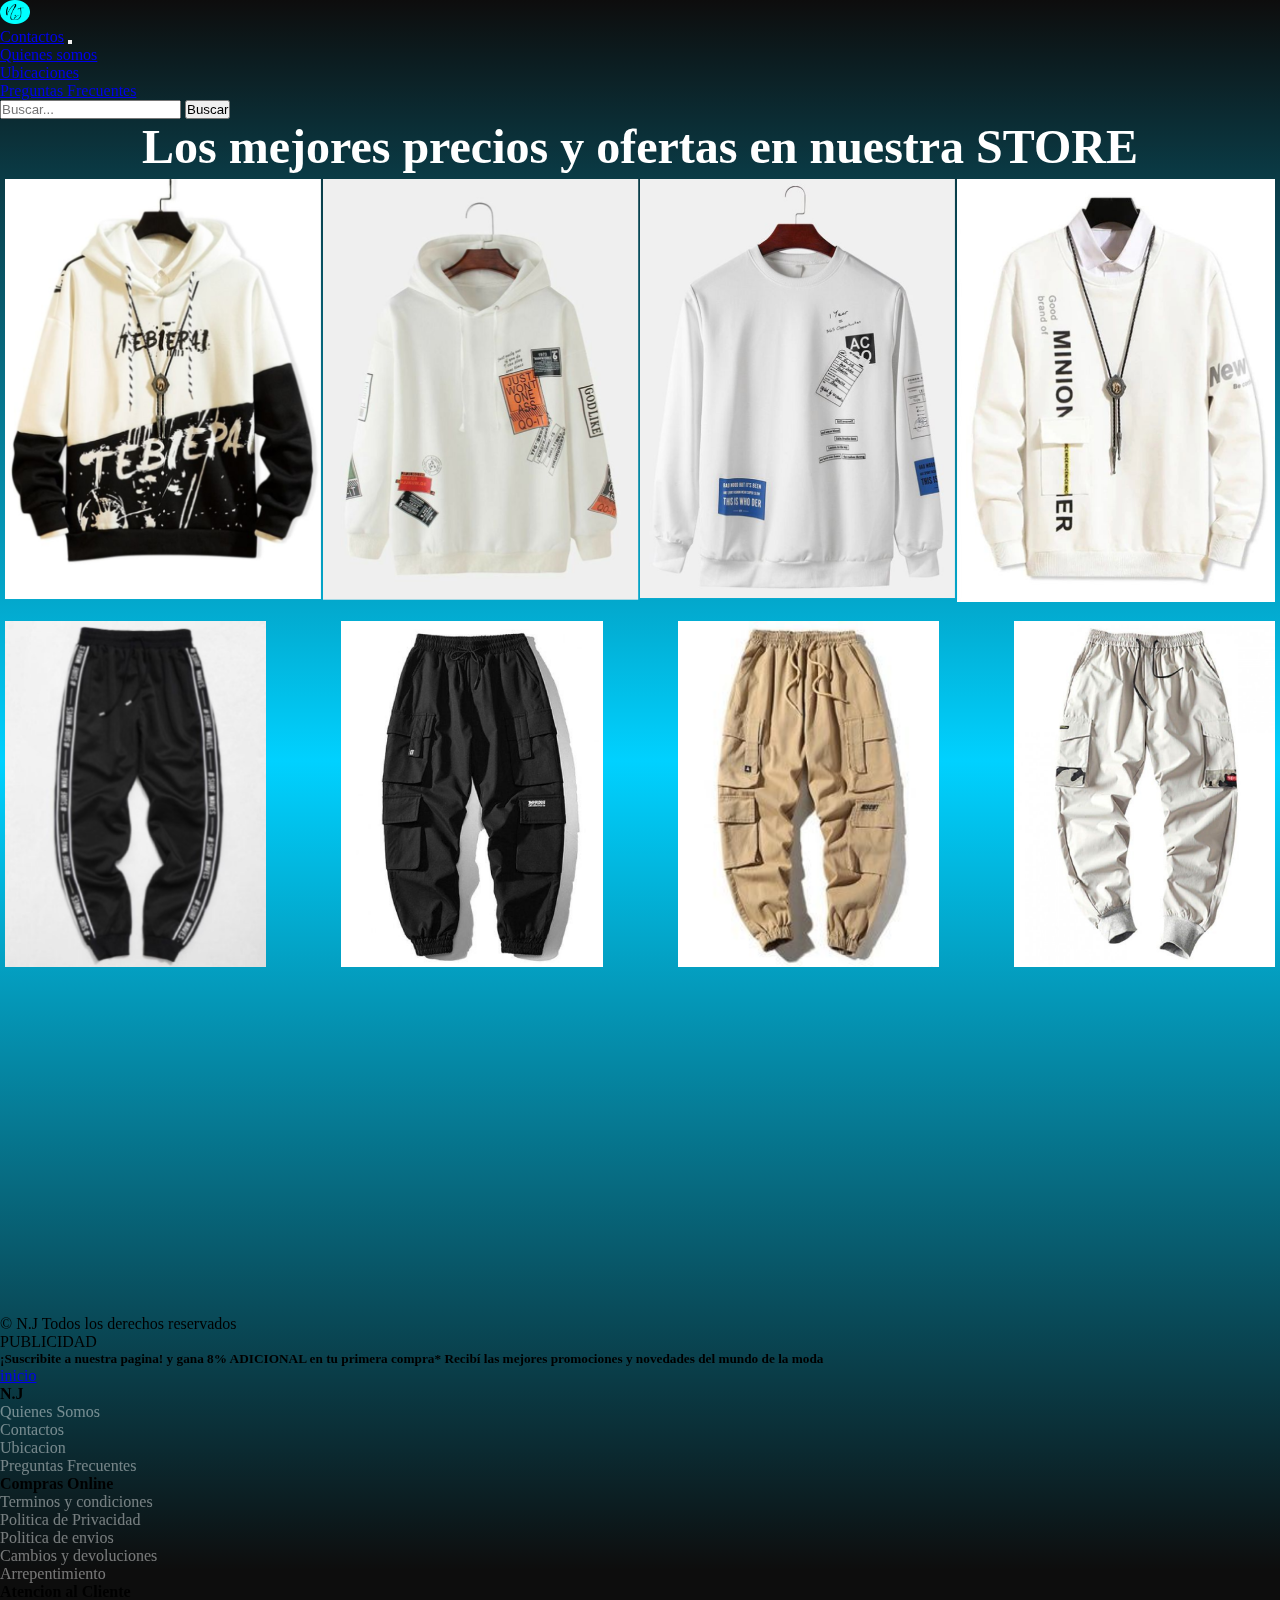
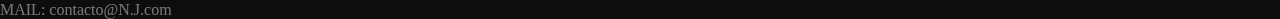
==== index.html @ 13a8f885 "main" ====
<!DOCTYPE html>
<html lang="es">
<head>
    <meta charset="UTF-8">
    <meta http-equiv="X-UA-Compatible" content="IE=edge">
    <meta name="viewport" content="width=device-width, initial-scale=1.0">
    <link rel="apple-touch-icon" sizes="180x180" href="./assets/img/apple-touch-icon.png">
    <link rel="icon" type="image/png" sizes="32x32" href="./assets/img/favicon-32x32.png">
    <link rel="icon" type="image/png" sizes="16x16" href="./assets/img/favicon-16x16.png">
    <link href="https://cdn.jsdelivr.net/npm/bootstrap@5.2.0/dist/css/bootstrap.min.css" rel="stylesheet" integrity="sha384-gH2yIJqKdNHPEq0n4Mqa/HGKIhSkIHeL5AyhkYV8i59U5AR6csBvApHHNl/vI1Bx" crossorigin="anonymous">
    <link rel="stylesheet" href="https://unpkg.com/aos@next/dist/aos.css" />
    <title>N.J</title>
    <link rel="stylesheet" href="./main.scss/style.css">
    <meta name="description" content="Shop Online, Compra sin moverte de tu casa.Indumentaria y Calzado Para Argentina.Ofertas exclusivas.Envios a todo el pais">
    <meta name="keywords" content="ropa, hombre, store, argentina, pantalones, zapatillas, buzos">
</head>
<body data-aos="zoom-in">
    <nav class="navbar navbar-dark navbar-expand-lg bg-dark">
        <a class="navbar-brand ms-3" href="./index.html">
            <img src="./assets/img/android-chrome-192x192.png" alt="logo" width="30" height="24" class="d-inline-block align-text-top"></a>
        <div class="container-fluid">
          <a class="navbar-brand" href="./pages/contactos.html">Contactos</a>
          <button class="navbar-toggler" type="button" data-bs-toggle="collapse" data-bs-target="#navbarSupportedContent" aria-controls="navbarSupportedContent" aria-expanded="false" aria-label="Toggle navigation">
            <span class="navbar-toggler-icon"></span>
          </button>
          <div class="collapse navbar-collapse" id="navbarSupportedContent">
            <ul class="navbar-nav me-auto me-2 mb-lg-0">
              <li class="nav-item">
                <a class="nav-link active navbar-brand" aria-current="page" href="./pages/quienes-somos.html">Quienes somos</a>
              </li>
              <li class="nav-item">
                <a class="nav-link active navbar-brand" href="./pages/ubicacion.html">Ubicaciones</a>
              </li>
              <li class="nav-item">
                <a class="nav-link active navbar-brand" href="./pages/preguntas-frecuentes.html">Preguntas Frecuentes</a>
              </li>
            </ul>
            <form class="d-flex " role="search">
              <input class="form-control me-2" type="search" placeholder="Buscar..." aria-label="Search">
              <button class="btn btn-info" type="submit">Buscar</button>
            </form>
          </div>
        </div>
      </nav>
      <main>
        <h1 class="title">Los mejores precios y ofertas en nuestra STORE</h1>
        <div class="div-container">
            <div class="div-item">
              <img data-aos="zoom-in" src="./assets/img/buzo1.png" alt="buzo1">
              <div class="capa">
                <h2>Buzo</h2>
                <p>Long Sleeve $ 5.680</p>
              </div>
            </div>
            <div data-aos="zoom-in" class="div-item">
              <img src="./assets/img/buzo2.png" alt="buzo2">
              <div class="capa">
                <h2>Buzo</h2>
                <p>Mens $ 6.320</p>
              </div>
            </div>
            <div data-aos="zoom-in" class="div-item">
              <img data-aos="zoom-in" src="./assets/img/buzo3.png" alt="buzo3">
              <div class="capa">
                <h2>Buzo</h2>
                <p>Estampado hombre $ 7.400</p>
              </div>
            </div>
            <div class="div-item">
              <img data-aos="zoom-in" src="./assets/img/buzo4.png" alt="buzo4">
              <div class="capa">
                <h2>Buzo</h2>
                <p>personalizado $ 6.500</p>
              </div>
            </div>
        </div>
      </main>
      <aside>
        <div class="div-container div-pant">
          <div class="div-item">
            <img data-aos="zoom-in" src="./assets/img/pantalon 1.png" alt="pantalon1">
            <div class="capa">
              <h2>Pantalon</h2>
              <p>Dep. Negro $ 3.500</p>
            </div>
          </div>
          <div class="div-item">
            <img data-aos="zoom-in" src="./assets/img/pantalon 2.png" alt="pantalon2">
            <div class="capa">
              <h2>Pantalon</h2>
              <p>Cargo Negro $ 4.000</p>
            </div>
          </div>
          <div data-aos="zoom-in" class="div-item">
            <img src="./assets/img/pantalon 3.png" alt="pantalon3">
            <div class="capa">
              <h2>Pantalon</h2>
              <p>Cargo Mostaza $ 4.000</p>
            </div>
          </div>
          <div data-aos="zoom-in" class="div-item">
            <img src="./assets/img/pantalon 4.png" alt="pantalon4">
            <div class="capa">
              <h2>Pantalon</h2>
              <p>Cargo De Camufl. $ 5.600</p>
            </div>
          </div>
      </div>
      <div class="div-container">
        <div data-aos="zoom-in" class="div-item">
          <img src="./assets/img/zapa1.png" alt="zapa1">
          <div class="capa">
            <h2>Zapatilla</h2>
            <p>Nike Hombre SB Blazer Court $ 12.999</p>
          </div>
        </div>
        <div data-aos="zoom-in" class="div-item">
          <img src="./assets/img/zapa2.png" alt="zapa2">
          <div class="capa">
            <h2>Zapatilla</h2>
            <p>Adidas Hombre Forum Mid $ 36.999</p>
          </div>
        </div>
        <div data-aos="zoom-in" class="div-item">
          <img src="./assets/img/zapa3.png" alt="zapa3">
          <div class="capa">
            <h2>Zapatilla</h2>
            <p>Puma X Ray Speed $ 24.000</p>
          </div>
        </div>
        <div data-aos="zoom-in" class="div-item">
          <img src="./assets/img/zapa4.png" alt="zapa4">
          <div class="capa">
            <h2>Zapatilla</h2>
            <p>FIla Rush $ 22.990</p>
          </div>     
        </div>
      </div>
      </aside>
      <footer>
        <div class="card text-center bg-secondary">
          <div class="card-header">
            <p class="fst-italic text-white-50">&copy; N.J Todos los derechos reservados</p>
          </div>
          <div class="card text-center">
            <div class="card-header bg-secondary">
                PUBLICIDAD
            </div>
            <div class="card-body bg-secondary">
              <h5 class="card-title">¡Suscribite a nuestra pagina! y gana 8% ADICIONAL en tu primera compra*
                Recibí las mejores promociones y novedades del mundo de la moda</h5>
            </div>
          </div>
          <div class="card-body bg-secondary">
            <a href="./index.html" class="btn btn-info">inicio</a>
          </div>
        </div>
        <div class="container-fluid bg-secondary">
          <div class="row row-cols-3">
            <div class="col text-start">
              <div class="text-center">
                <b><a href="./index.html">N.J</a></b>
              </div>
              <ul>
                <li><a href="./pages/quienes-somos.html">Quienes Somos</a></li>
                <li><a href="./pages/contactos.html">Contactos</a></li>
                <li><a href="./pages/ubicacion.html">Ubicacion</a></li>
                <li><a href="./pages/preguntas-frecuentes.html">Preguntas Frecuentes</a></li>
              </ul>
            </div>
            <div class="col text-start">
              <div class="text-center">
                <b>Compras Online</b>
              </div>
                <ul>
                  <li><a href="#">Terminos y condiciones</a></li>
                  <li><a href="#">Politica de Privacidad</a></li>
                  <li><a href="#">Politica de envios</a></li>
                  <li><a href="#">Cambios y devoluciones</a></li>
                  <li><a href="#">Arrepentimiento</a></li>
                </ul>
            </div>
            <div class="col">
              <div class="text-center">
                <b>Atencion al Cliente</b>
              </div>
              <ul>
                <li><a href="#">MAIL: contacto@N.J.com</a></li>
              </ul>
            </div>
          </div>
        </div>
      </footer>
      <script src="https://unpkg.com/aos@next/dist/aos.js"></script>
  <script>
    AOS.init({
				easing: 'ease-out-back',
				duration: 1000
			});
  </script>
      <script src="https://cdn.jsdelivr.net/npm/bootstrap@5.2.0/dist/js/bootstrap.bundle.min.js" integrity="sha384-A3rJD856KowSb7dwlZdYEkO39Gagi7vIsF0jrRAoQmDKKtQBHUuLZ9AsSv4jD4Xa" crossorigin="anonymous"></script>
</body>
</html>
---- main.scss/style.css ----
* {
  margin: 0;
  padding: 0;
  box-sizing: border-box;
}

body {
  background: rgb(0, 0, 0);
  background: linear-gradient(180deg, rgba(0, 0, 0, 0.9486169468) 0%, rgb(0, 209, 255) 47%, rgba(0, 0, 0, 0.9486169468) 97%);
}

.title {
  text-align: center;
  font-size: 3rem;
  color: #ffffff;
}

.div-container {
  display: flex;
  justify-content: center;
  flex-direction: row;
  width: 100%;
  height: auto;
  padding: 5px;
}
.div-container .div-item {
  max-width: 100vh;
  text-align: center;
  font-size: 2rem;
  position: relative;
  cursor: pointer;
}
.div-container .div-item img {
  width: 100%;
  height: auto transition all 500ms ease-out;
}
.div-container .div-item .capa {
  position: absolute;
  top: 0;
  width: 100%;
  height: 100%;
  background: rgba(0, 0, 0, 0.32);
  opacity: 0;
  transition: all 500ms ease-out;
  visibility: hidden;
  text-align: center;
}
.div-container .div-item:hover > .capa {
  opacity: 1;
  visibility: visible;
  box-shadow: 0px 15px 25px;
}
.div-container .div-item:hover > .capa h2 {
  margin-top: 100px;
  margin-bottom: 15px;
}
.div-container .div-item .capa h2 {
  color: #00fff3;
  font-weight: 400;
  margin-bottom: 120px;
  margin-top: 30px;
  transition: all 500ms ease-out;
}
.div-container .div-item .capa p {
  color: #ffffff;
  font-size: 2rem;
  line-height: 1.5;
  width: 100%;
  max-width: 220px;
  margin: auto;
}

aside .div-pant {
  -moz-column-gap: 75px;
       column-gap: 75px;
}

footer .container-fluid b a {
  text-decoration: none;
  color: black;
}
footer .container-fluid b a:hover {
  text-decoration: underline;
}
footer .container-fluid ul li {
  list-style: none;
}
footer .container-fluid ul li a {
  color: rgba(255, 255, 255, 0.4392156863);
  text-decoration: none;
}
footer .container-fluid ul li a:hover {
  text-decoration: underline;
}

* {
  margin: 0;
  padding: 0;
  box-sizing: border-box;
}

body {
  background: rgb(0, 0, 0);
  background: linear-gradient(180deg, rgba(0, 0, 0, 0.9486169468) 0%, rgb(0, 209, 255) 47%, rgba(0, 0, 0, 0.9486169468) 97%);
}

.title {
  text-align: center;
  font-size: 3rem;
  color: #ffffff;
}

.div-container {
  display: flex;
  justify-content: center;
  flex-direction: row;
  width: 100%;
  height: auto;
  padding: 5px;
}
.div-container .div-item {
  max-width: 100vh;
  text-align: center;
  font-size: 2rem;
  position: relative;
  cursor: pointer;
}
.div-container .div-item img {
  width: 100%;
  height: auto transition all 500ms ease-out;
}
.div-container .div-item .capa {
  position: absolute;
  top: 0;
  width: 100%;
  height: 100%;
  background: rgba(0, 0, 0, 0.32);
  opacity: 0;
  transition: all 500ms ease-out;
  visibility: hidden;
  text-align: center;
}
.div-container .div-item:hover > .capa {
  opacity: 1;
  visibility: visible;
  box-shadow: 0px 15px 25px;
}
.div-container .div-item:hover > .capa h2 {
  margin-top: 100px;
  margin-bottom: 15px;
}
.div-container .div-item .capa h2 {
  color: #00fff3;
  font-weight: 400;
  margin-bottom: 120px;
  margin-top: 30px;
  transition: all 500ms ease-out;
}
.div-container .div-item .capa p {
  color: #ffffff;
  font-size: 2rem;
  line-height: 1.5;
  width: 100%;
  max-width: 220px;
  margin: auto;
}

aside .div-pant {
  -moz-column-gap: 75px;
       column-gap: 75px;
}

footer .container-fluid b a {
  text-decoration: none;
  color: black;
}
footer .container-fluid b a:hover {
  text-decoration: underline;
}
footer .container-fluid ul li {
  list-style: none;
}
footer .container-fluid ul li a {
  color: rgba(255, 255, 255, 0.4392156863);
  text-decoration: none;
}
footer .container-fluid ul li a:hover {
  text-decoration: underline;
}

@media (max-width: 480px) {
  title {
    text-align: center;
    font-size: 1rem;
  }
  .div-container {
    display: flex;
    flex-direction: column;
    justify-content: center;
  }
  .hidden {
    color: red;
  }
  /* Contactos */
  .main__cont {
    display: flex;
    flex-direction: column;
    text-align: center;
  }
  /* Quienes Somos */
  .h1-qs {
    text-align: center;
    margin: 10px;
    padding: 5px;
  }
  .text__qs {
    text-align: center;
    font-size: 1.7rem;
    font-family: sans-serif;
  }
  .text__qs span {
    color: #e6ff02;
    text-decoration: underline;
  }
  /* Ubicacion */
  .div-cont-ubi {
    display: flex;
    flex-direction: column;
  }
  .div-cont-ubi .form-ubi input {
    margin: 10px;
    padding: 5px;
    border-radius: 7px;
    border-color: #808080;
  }
  .google-map iframe {
    width: 90%;
  }
}
.main__cont .titles {
  display: flex;
  align-items: center;
  flex-direction: column;
  color: #ffffff;
}

aside .div__container-cont {
  color: #ffffff;
  text-align: center;
  margin: 10px;
  padding: 5px;
}

main .h1__pf {
  color: #ffffff;
  text-align: center;
  margin: 10px;
  padding: 5px;
}
main .h1__pf:hover {
  text-decoration: underline;
  cursor: pointer;
}

.div-cont-ubi {
  text-align: center;
  color: #ffffff;
}
.div-cont-ubi .form-ubi input {
  margin: 10px;
  padding: 5px;
  border-radius: 7px;
  border-color: #808080;
}

.google-map {
  max-width: 100%;
}
.google-map iframe {
  width: 90%;
  height: 750px;
}

.h1-qs {
  text-align: center;
  font-size: 3rem;
  color: #ffffff;
}

.h1-qs:hover {
  text-decoration: underline;
  cursor: pointer;
}

.div__container--qs {
  display: flex;
  flex-direction: column;
  text-align: center;
  font-size: 2.5rem;
  color: #ffffff;
}
.div__container--qs .text__qs {
  text-align: center;
  font-size: 1.7rem;
  font-family: sans-serif;
}
.div__container--qs .text__qs span {
  color: #e6ff02;
  text-decoration: underline;
  cursor: pointer;
}/*# sourceMappingURL=style.css.map */
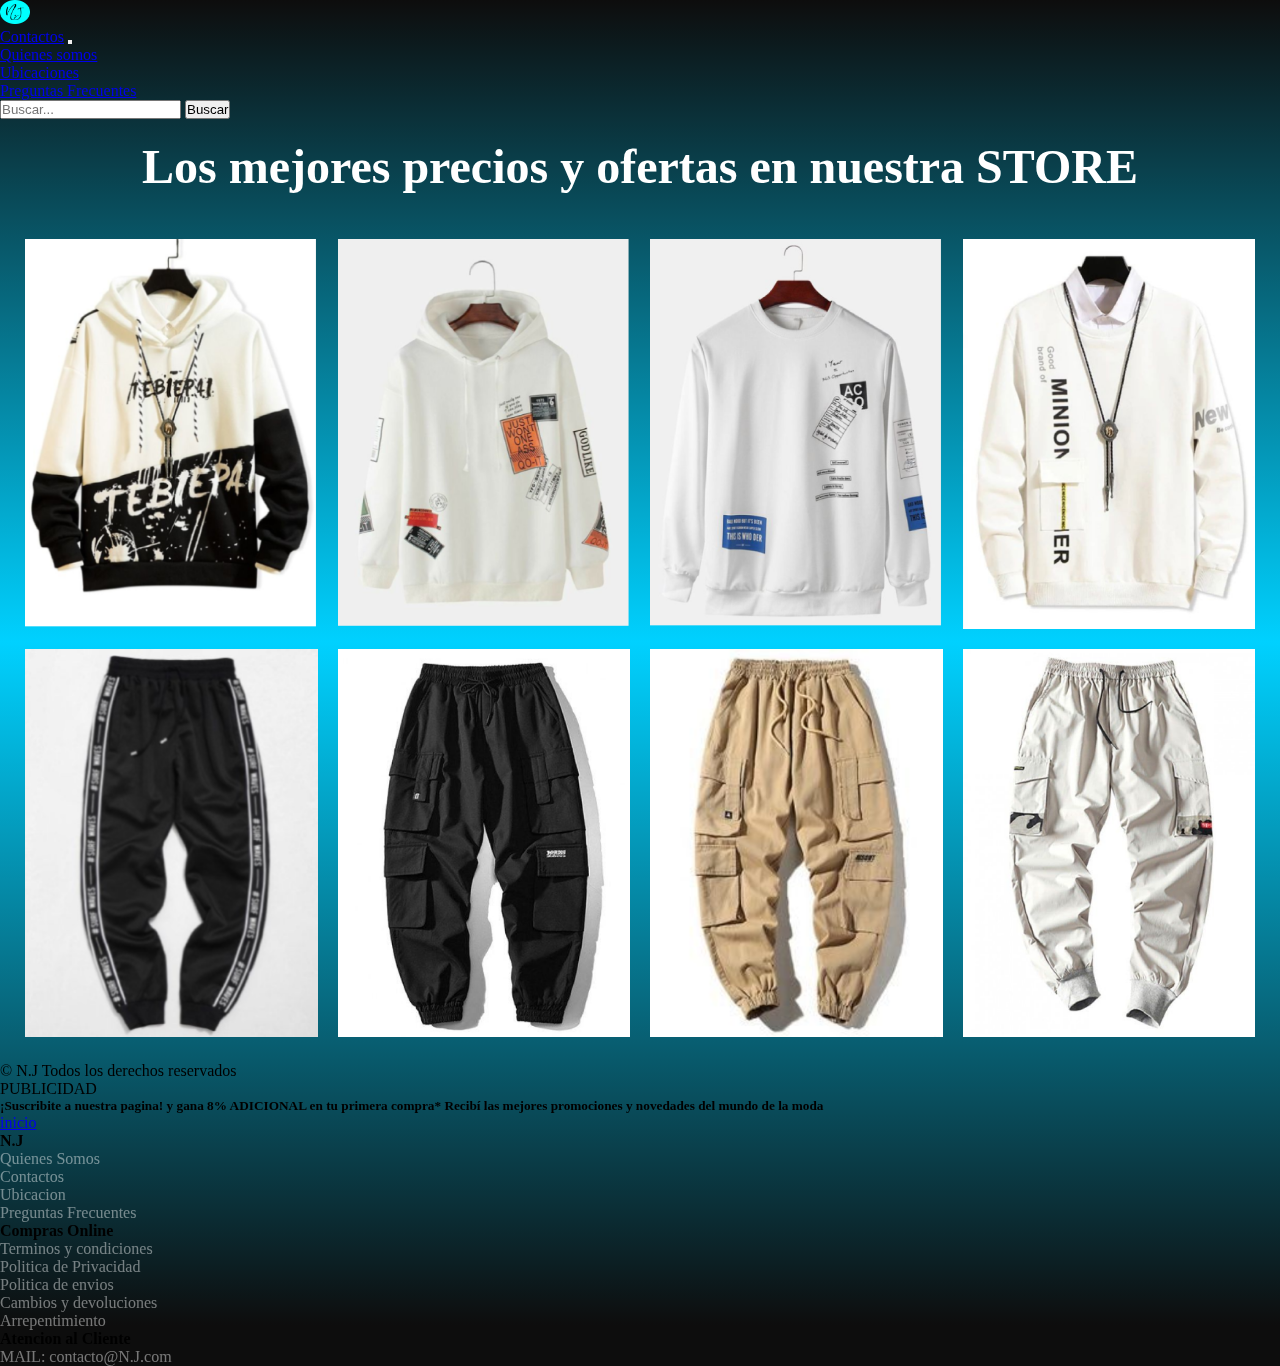
==== commit 8e378fdd: "una img hecha" ====
--- a/index.html
+++ b/index.html
@@ -44,6 +44,37 @@
       </nav>
       <main>
         <h1 class="title">Los mejores precios y ofertas en nuestra STORE</h1>
+        <div class="grid__container">
+          <div class="grid__item">
+            <img src="./assets/img/buzo1.png" alt="buzo1">
+            <div class="capa">
+              <h2>Buzo</h2>
+              <p>Long Sleeve $ 5.680</p>
+            </div>
+          </div>
+          <div class="grid__item">
+            <img src="./assets/img/buzo2.png" alt="buzo2">
+          </div>
+          <div class="grid__item">
+            <img src="./assets/img/buzo3.png" alt="buzo3">
+          </div>
+          <div class="grid__item">
+            <img src="./assets/img/buzo4.png" alt="buzo4">
+          </div>
+          <div class="grid__item">
+            <img src="./assets/img/pantalon 1.png" alt="pantalon1">
+          </div>
+          <div class="grid__item">
+            <img src="./assets/img/pantalon 2.png" alt="pantalon2">
+          </div>
+          <div class="grid__item">
+            <img src="./assets/img/pantalon 3.png" alt="pantalon3">
+          </div>
+          <div class="grid__item">
+            <img src="./assets/img/pantalon 4.png" alt="pantalon4">
+          </div>
+        </div>
+        <!-- <h1 class="title">Los mejores precios y ofertas en nuestra STORE</h1>
         <div class="div-container">
             <div class="div-item">
               <img data-aos="zoom-in" src="./assets/img/buzo1.png" alt="buzo1">
@@ -136,7 +167,7 @@
           </div>     
         </div>
       </div>
-      </aside>
+      </aside> -->
       <footer>
         <div class="card text-center bg-secondary">
           <div class="card-header">
--- a/main.scss/style.css
+++ b/main.scss/style.css
@@ -13,28 +13,35 @@
   text-align: center;
   font-size: 3rem;
   color: #ffffff;
-}
-
-.div-container {
+  padding: 15px;
+  margin: 5px;
+}
+
+.grid__container {
+  display: grid;
+  grid-template-columns: repeat(4, 1fr);
+  padding: 20px;
+  grid-gap: 10px;
+  justify-items: center;
+}
+.grid__container .grid__item {
   display: flex;
   justify-content: center;
   flex-direction: row;
   width: 100%;
   height: auto;
   padding: 5px;
-}
-.div-container .div-item {
   max-width: 100vh;
   text-align: center;
   font-size: 2rem;
   position: relative;
   cursor: pointer;
 }
-.div-container .div-item img {
+.grid__container .grid__item img {
   width: 100%;
   height: auto transition all 500ms ease-out;
 }
-.div-container .div-item .capa {
+.grid__container .grid__item .capa {
   position: absolute;
   top: 0;
   width: 100%;
@@ -45,23 +52,23 @@
   visibility: hidden;
   text-align: center;
 }
-.div-container .div-item:hover > .capa {
+.grid__container .grid__item:hover > .capa {
   opacity: 1;
   visibility: visible;
   box-shadow: 0px 15px 25px;
 }
-.div-container .div-item:hover > .capa h2 {
+.grid__container .grid__item:hover > .capa h2 {
   margin-top: 100px;
   margin-bottom: 15px;
 }
-.div-container .div-item .capa h2 {
+.grid__container .grid__item .capa h2 {
   color: #00fff3;
   font-weight: 400;
   margin-bottom: 120px;
   margin-top: 30px;
   transition: all 500ms ease-out;
 }
-.div-container .div-item .capa p {
+.grid__container .grid__item .capa p {
   color: #ffffff;
   font-size: 2rem;
   line-height: 1.5;
@@ -70,11 +77,71 @@
   margin: auto;
 }
 
-aside .div-pant {
-  -moz-column-gap: 75px;
-       column-gap: 75px;
-}
-
+/* .title {
+    text-align: center;
+    font-size: 3rem;
+    color: $colorTx
+}
+.div-container {
+    display: flex;
+    justify-content: center;
+    flex-direction: row;
+    width: 100%;
+    height: auto;
+    padding: 5px;
+    .div-item {
+        max-width: 100vh;
+        text-align: center;
+        font-size: 2rem;
+        position: relative;
+        cursor: pointer;
+        img {
+            width: 100%;
+            height: auto
+            transition all 500ms ease-out;
+        }
+        .capa {
+            position: absolute;
+            top: 0;
+            width: 100%;
+            height: 100%;
+            background: rgb(0 0 0 / 32%);
+            opacity: 0;
+            transition: all 500ms ease-out;
+            visibility: hidden;
+            text-align: center;
+        }
+    }
+    .div-item:hover > .capa {
+        opacity: 1;
+        visibility: visible;
+        box-shadow: 0px 15px 25px;
+    }
+    .div-item:hover > .capa h2 {
+        margin-top: 100px;
+        margin-bottom: 15px;
+    }
+    .div-item .capa h2 {
+        color: #00fff3;
+        font-weight: 400;
+        margin-bottom: 120px;
+        margin-top: 30px;
+        transition: all 500ms ease-out;
+    }
+    .div-item .capa p {
+        color: $colorTx;
+        font-size: 2rem;
+        line-height: 1.5;
+        width: 100%;
+        max-width: 220px;
+        margin: auto;
+    }
+}
+aside {
+    .div-pant {
+        column-gap: 75px;
+    } */
+/* } */
 footer .container-fluid b a {
   text-decoration: none;
   color: black;
@@ -108,28 +175,35 @@
   text-align: center;
   font-size: 3rem;
   color: #ffffff;
-}
-
-.div-container {
+  padding: 15px;
+  margin: 5px;
+}
+
+.grid__container {
+  display: grid;
+  grid-template-columns: repeat(4, 1fr);
+  padding: 20px;
+  grid-gap: 10px;
+  justify-items: center;
+}
+.grid__container .grid__item {
   display: flex;
   justify-content: center;
   flex-direction: row;
   width: 100%;
   height: auto;
   padding: 5px;
-}
-.div-container .div-item {
   max-width: 100vh;
   text-align: center;
   font-size: 2rem;
   position: relative;
   cursor: pointer;
 }
-.div-container .div-item img {
+.grid__container .grid__item img {
   width: 100%;
   height: auto transition all 500ms ease-out;
 }
-.div-container .div-item .capa {
+.grid__container .grid__item .capa {
   position: absolute;
   top: 0;
   width: 100%;
@@ -140,23 +214,23 @@
   visibility: hidden;
   text-align: center;
 }
-.div-container .div-item:hover > .capa {
+.grid__container .grid__item:hover > .capa {
   opacity: 1;
   visibility: visible;
   box-shadow: 0px 15px 25px;
 }
-.div-container .div-item:hover > .capa h2 {
+.grid__container .grid__item:hover > .capa h2 {
   margin-top: 100px;
   margin-bottom: 15px;
 }
-.div-container .div-item .capa h2 {
+.grid__container .grid__item .capa h2 {
   color: #00fff3;
   font-weight: 400;
   margin-bottom: 120px;
   margin-top: 30px;
   transition: all 500ms ease-out;
 }
-.div-container .div-item .capa p {
+.grid__container .grid__item .capa p {
   color: #ffffff;
   font-size: 2rem;
   line-height: 1.5;
@@ -165,11 +239,71 @@
   margin: auto;
 }
 
-aside .div-pant {
-  -moz-column-gap: 75px;
-       column-gap: 75px;
-}
-
+/* .title {
+    text-align: center;
+    font-size: 3rem;
+    color: $colorTx
+}
+.div-container {
+    display: flex;
+    justify-content: center;
+    flex-direction: row;
+    width: 100%;
+    height: auto;
+    padding: 5px;
+    .div-item {
+        max-width: 100vh;
+        text-align: center;
+        font-size: 2rem;
+        position: relative;
+        cursor: pointer;
+        img {
+            width: 100%;
+            height: auto
+            transition all 500ms ease-out;
+        }
+        .capa {
+            position: absolute;
+            top: 0;
+            width: 100%;
+            height: 100%;
+            background: rgb(0 0 0 / 32%);
+            opacity: 0;
+            transition: all 500ms ease-out;
+            visibility: hidden;
+            text-align: center;
+        }
+    }
+    .div-item:hover > .capa {
+        opacity: 1;
+        visibility: visible;
+        box-shadow: 0px 15px 25px;
+    }
+    .div-item:hover > .capa h2 {
+        margin-top: 100px;
+        margin-bottom: 15px;
+    }
+    .div-item .capa h2 {
+        color: #00fff3;
+        font-weight: 400;
+        margin-bottom: 120px;
+        margin-top: 30px;
+        transition: all 500ms ease-out;
+    }
+    .div-item .capa p {
+        color: $colorTx;
+        font-size: 2rem;
+        line-height: 1.5;
+        width: 100%;
+        max-width: 220px;
+        margin: auto;
+    }
+}
+aside {
+    .div-pant {
+        column-gap: 75px;
+    } */
+/* } */
 footer .container-fluid b a {
   text-decoration: none;
   color: black;
@@ -189,18 +323,23 @@
 }
 
 @media (max-width: 480px) {
-  title {
-    text-align: center;
-    font-size: 1rem;
+  .grid__container {
+    grid-template-columns: repeat(1, 1fr);
+    grid-row: 1;
+  }
+  /* title {
+     text-align: center;
+     font-size: 1rem;
   }
   .div-container {
-    display: flex;
-    flex-direction: column;
-    justify-content: center;
-  }
+      display: flex;
+      flex-direction: column;
+      justify-content: center;
+  }
+
   .hidden {
-    color: red;
-  }
+      color: red;
+  } */
   /* Contactos */
   .main__cont {
     display: flex;
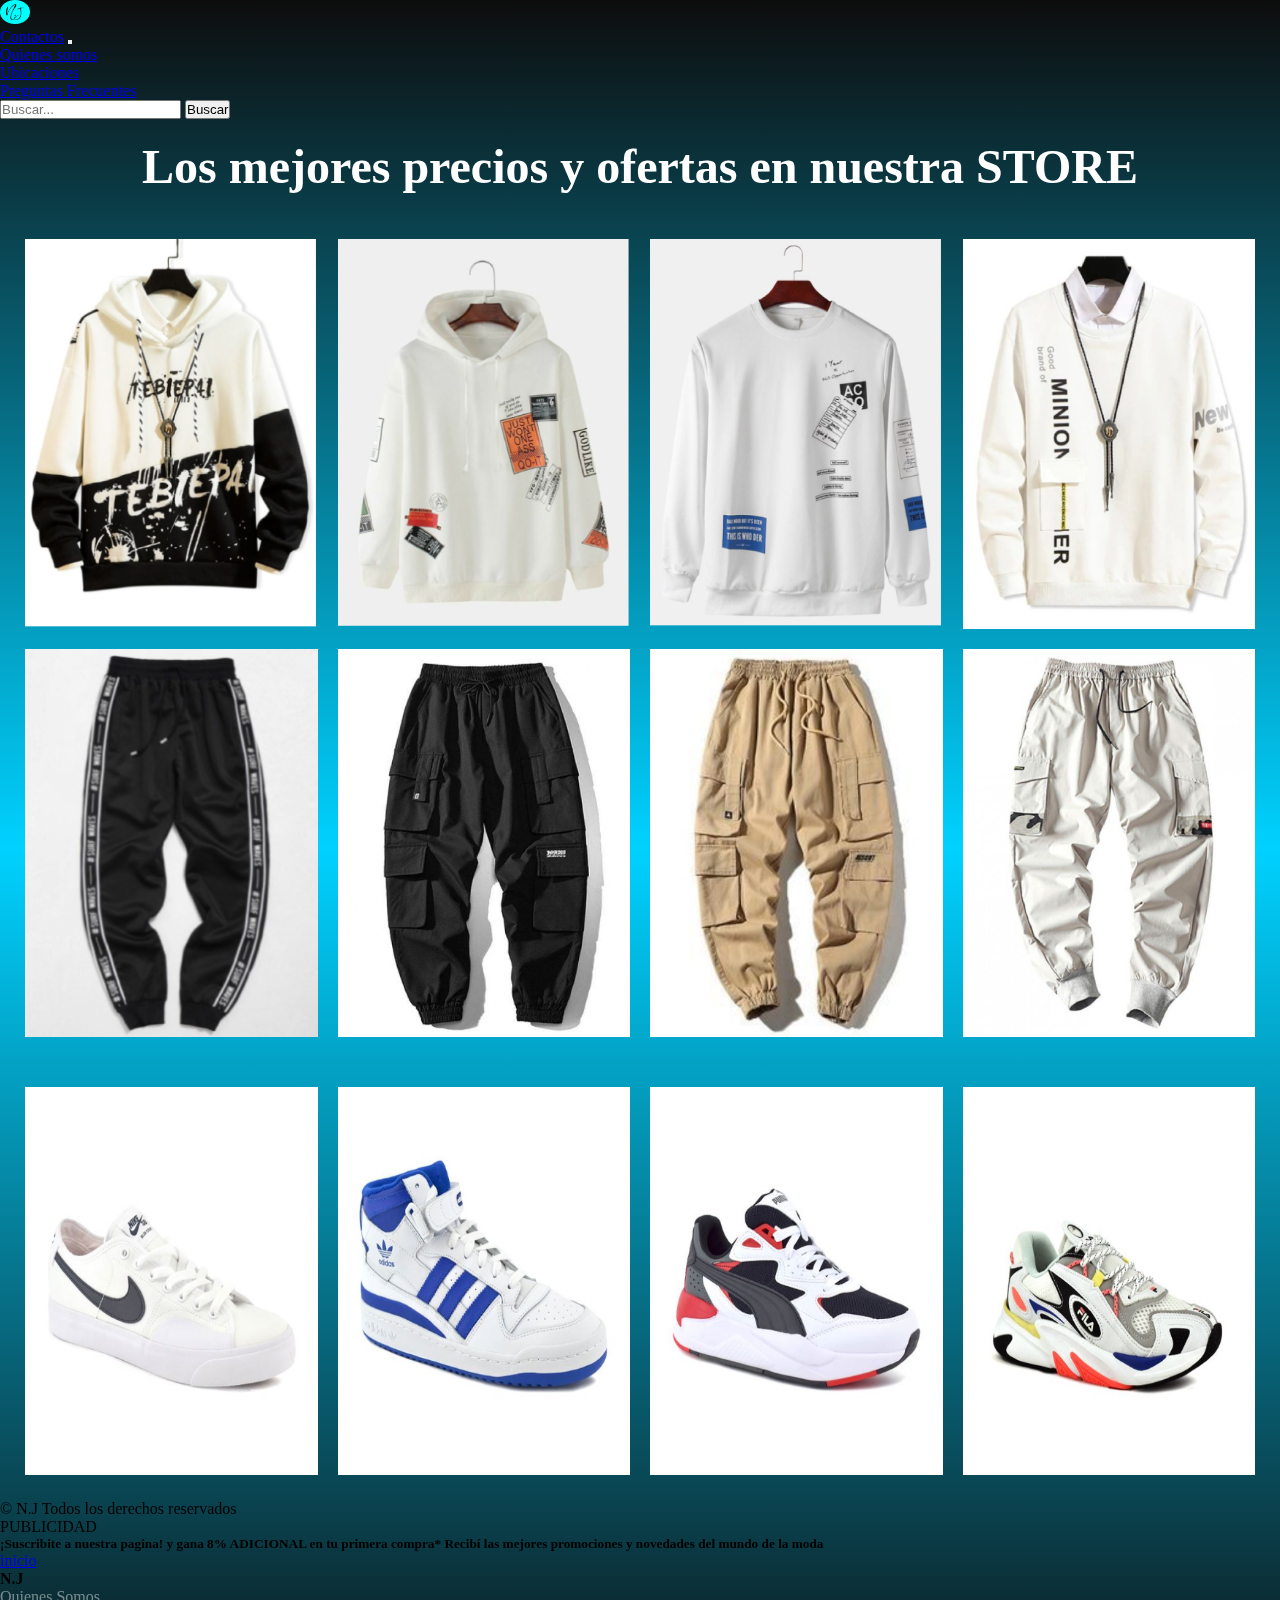
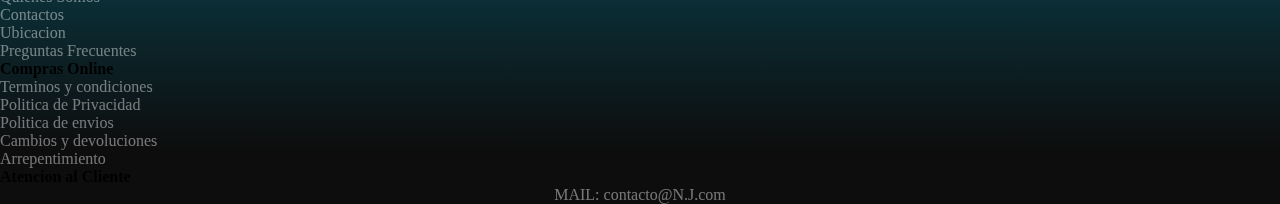
==== commit d8509ab9: "grid agregado" ====
--- a/index.html
+++ b/index.html
@@ -54,120 +54,86 @@
           </div>
           <div class="grid__item">
             <img src="./assets/img/buzo2.png" alt="buzo2">
+            <div class="capa">
+              <h2>Buzo</h2>
+              <p>Mens $ 6.320</p>
+            </div>
           </div>
           <div class="grid__item">
             <img src="./assets/img/buzo3.png" alt="buzo3">
+            <div class="capa">
+              <h2>Buzo</h2>
+              <p>Estampado hombre $ 7.400</p>
+            </div>
           </div>
           <div class="grid__item">
             <img src="./assets/img/buzo4.png" alt="buzo4">
+            <div class="capa">
+              <h2>Buzo</h2>
+              <p>personalizado $ 6.500</p>
+            </div>
           </div>
           <div class="grid__item">
             <img src="./assets/img/pantalon 1.png" alt="pantalon1">
+            <div class="capa">
+              <h2>Pantalon</h2>
+              <p>Dep. Negro $ 3.500</p>
+            </div>
           </div>
           <div class="grid__item">
             <img src="./assets/img/pantalon 2.png" alt="pantalon2">
+            <div class="capa">
+              <h2>Pantalon</h2>
+              <p>Cargo Negro $ 4.000</p>
+            </div>
           </div>
           <div class="grid__item">
             <img src="./assets/img/pantalon 3.png" alt="pantalon3">
+            <div class="capa">
+              <h2>Pantalon</h2>
+              <p>Cargo Mostaza $ 4.000</p>
+            </div>
           </div>
           <div class="grid__item">
             <img src="./assets/img/pantalon 4.png" alt="pantalon4">
-          </div>
-        </div>
-        <!-- <h1 class="title">Los mejores precios y ofertas en nuestra STORE</h1>
-        <div class="div-container">
-            <div class="div-item">
-              <img data-aos="zoom-in" src="./assets/img/buzo1.png" alt="buzo1">
-              <div class="capa">
-                <h2>Buzo</h2>
-                <p>Long Sleeve $ 5.680</p>
-              </div>
-            </div>
-            <div data-aos="zoom-in" class="div-item">
-              <img src="./assets/img/buzo2.png" alt="buzo2">
-              <div class="capa">
-                <h2>Buzo</h2>
-                <p>Mens $ 6.320</p>
-              </div>
-            </div>
-            <div data-aos="zoom-in" class="div-item">
-              <img data-aos="zoom-in" src="./assets/img/buzo3.png" alt="buzo3">
-              <div class="capa">
-                <h2>Buzo</h2>
-                <p>Estampado hombre $ 7.400</p>
-              </div>
-            </div>
-            <div class="div-item">
-              <img data-aos="zoom-in" src="./assets/img/buzo4.png" alt="buzo4">
-              <div class="capa">
-                <h2>Buzo</h2>
-                <p>personalizado $ 6.500</p>
-              </div>
-            </div>
-        </div>
-      </main>
-      <aside>
-        <div class="div-container div-pant">
-          <div class="div-item">
-            <img data-aos="zoom-in" src="./assets/img/pantalon 1.png" alt="pantalon1">
-            <div class="capa">
-              <h2>Pantalon</h2>
-              <p>Dep. Negro $ 3.500</p>
-            </div>
-          </div>
-          <div class="div-item">
-            <img data-aos="zoom-in" src="./assets/img/pantalon 2.png" alt="pantalon2">
-            <div class="capa">
-              <h2>Pantalon</h2>
-              <p>Cargo Negro $ 4.000</p>
-            </div>
-          </div>
-          <div data-aos="zoom-in" class="div-item">
-            <img src="./assets/img/pantalon 3.png" alt="pantalon3">
-            <div class="capa">
-              <h2>Pantalon</h2>
-              <p>Cargo Mostaza $ 4.000</p>
-            </div>
-          </div>
-          <div data-aos="zoom-in" class="div-item">
-            <img src="./assets/img/pantalon 4.png" alt="pantalon4">
             <div class="capa">
               <h2>Pantalon</h2>
               <p>Cargo De Camufl. $ 5.600</p>
             </div>
           </div>
-      </div>
-      <div class="div-container">
-        <div data-aos="zoom-in" class="div-item">
-          <img src="./assets/img/zapa1.png" alt="zapa1">
-          <div class="capa">
-            <h2>Zapatilla</h2>
-            <p>Nike Hombre SB Blazer Court $ 12.999</p>
-          </div>
-        </div>
-        <div data-aos="zoom-in" class="div-item">
-          <img src="./assets/img/zapa2.png" alt="zapa2">
-          <div class="capa">
-            <h2>Zapatilla</h2>
-            <p>Adidas Hombre Forum Mid $ 36.999</p>
-          </div>
-        </div>
-        <div data-aos="zoom-in" class="div-item">
-          <img src="./assets/img/zapa3.png" alt="zapa3">
-          <div class="capa">
-            <h2>Zapatilla</h2>
-            <p>Puma X Ray Speed $ 24.000</p>
-          </div>
-        </div>
-        <div data-aos="zoom-in" class="div-item">
-          <img src="./assets/img/zapa4.png" alt="zapa4">
-          <div class="capa">
-            <h2>Zapatilla</h2>
-            <p>FIla Rush $ 22.990</p>
-          </div>     
-        </div>
-      </div>
-      </aside> -->
+        </div>
+        <aside>
+          <div class="grid__container">
+            <div class="grid__item">
+              <img src="./assets/img/zapa1.png" alt="zapa1">
+              <div class="capa">
+                <h2>Zapatilla</h2>
+                <p>Nike Hombre SB Blazer Court $ 12.999</p>
+              </div>
+            </div>
+            <div class="grid__item">
+              <img src="./assets/img/zapa2.png" alt="zapa2">
+              <div class="capa">
+                <h2>Zapatilla</h2>
+                <p>Adidas Hombre Forum Mid $ 36.999</p>
+              </div>
+            </div>
+            <div class="grid__item">
+              <img src="./assets/img/zapa3.png" alt="zapa3">
+              <div class="capa">
+                <h2>Zapatilla</h2>
+                <p>Puma X Ray Speed $ 24.000</p>
+              </div>
+            </div>
+            <div class="grid__item">
+              <img src="./assets/img/zapa4.png" alt="zapa4">
+              <div class="capa">
+                <h2>Zapatilla</h2>
+                <p>FIla Rush $ 22.990</p>
+              </div>
+            </div>
+          </div>
+        </aside>
       <footer>
         <div class="card text-center bg-secondary">
           <div class="card-header">
@@ -216,7 +182,7 @@
                 <b>Atencion al Cliente</b>
               </div>
               <ul>
-                <li><a href="#">MAIL: contacto@N.J.com</a></li>
+                <li><p>MAIL: contacto@N.J.com</p></li>
               </ul>
             </div>
           </div>
--- a/main.scss/style.css
+++ b/main.scss/style.css
@@ -77,71 +77,6 @@
   margin: auto;
 }
 
-/* .title {
-    text-align: center;
-    font-size: 3rem;
-    color: $colorTx
-}
-.div-container {
-    display: flex;
-    justify-content: center;
-    flex-direction: row;
-    width: 100%;
-    height: auto;
-    padding: 5px;
-    .div-item {
-        max-width: 100vh;
-        text-align: center;
-        font-size: 2rem;
-        position: relative;
-        cursor: pointer;
-        img {
-            width: 100%;
-            height: auto
-            transition all 500ms ease-out;
-        }
-        .capa {
-            position: absolute;
-            top: 0;
-            width: 100%;
-            height: 100%;
-            background: rgb(0 0 0 / 32%);
-            opacity: 0;
-            transition: all 500ms ease-out;
-            visibility: hidden;
-            text-align: center;
-        }
-    }
-    .div-item:hover > .capa {
-        opacity: 1;
-        visibility: visible;
-        box-shadow: 0px 15px 25px;
-    }
-    .div-item:hover > .capa h2 {
-        margin-top: 100px;
-        margin-bottom: 15px;
-    }
-    .div-item .capa h2 {
-        color: #00fff3;
-        font-weight: 400;
-        margin-bottom: 120px;
-        margin-top: 30px;
-        transition: all 500ms ease-out;
-    }
-    .div-item .capa p {
-        color: $colorTx;
-        font-size: 2rem;
-        line-height: 1.5;
-        width: 100%;
-        max-width: 220px;
-        margin: auto;
-    }
-}
-aside {
-    .div-pant {
-        column-gap: 75px;
-    } */
-/* } */
 footer .container-fluid b a {
   text-decoration: none;
   color: black;
@@ -158,6 +93,11 @@
 }
 footer .container-fluid ul li a:hover {
   text-decoration: underline;
+}
+footer .container-fluid ul li p {
+  color: rgba(255, 255, 255, 0.4392156863);
+  text-align: center;
+  overflow: hidden;
 }
 
 * {
@@ -239,71 +179,6 @@
   margin: auto;
 }
 
-/* .title {
-    text-align: center;
-    font-size: 3rem;
-    color: $colorTx
-}
-.div-container {
-    display: flex;
-    justify-content: center;
-    flex-direction: row;
-    width: 100%;
-    height: auto;
-    padding: 5px;
-    .div-item {
-        max-width: 100vh;
-        text-align: center;
-        font-size: 2rem;
-        position: relative;
-        cursor: pointer;
-        img {
-            width: 100%;
-            height: auto
-            transition all 500ms ease-out;
-        }
-        .capa {
-            position: absolute;
-            top: 0;
-            width: 100%;
-            height: 100%;
-            background: rgb(0 0 0 / 32%);
-            opacity: 0;
-            transition: all 500ms ease-out;
-            visibility: hidden;
-            text-align: center;
-        }
-    }
-    .div-item:hover > .capa {
-        opacity: 1;
-        visibility: visible;
-        box-shadow: 0px 15px 25px;
-    }
-    .div-item:hover > .capa h2 {
-        margin-top: 100px;
-        margin-bottom: 15px;
-    }
-    .div-item .capa h2 {
-        color: #00fff3;
-        font-weight: 400;
-        margin-bottom: 120px;
-        margin-top: 30px;
-        transition: all 500ms ease-out;
-    }
-    .div-item .capa p {
-        color: $colorTx;
-        font-size: 2rem;
-        line-height: 1.5;
-        width: 100%;
-        max-width: 220px;
-        margin: auto;
-    }
-}
-aside {
-    .div-pant {
-        column-gap: 75px;
-    } */
-/* } */
 footer .container-fluid b a {
   text-decoration: none;
   color: black;
@@ -320,6 +195,11 @@
 }
 footer .container-fluid ul li a:hover {
   text-decoration: underline;
+}
+footer .container-fluid ul li p {
+  color: rgba(255, 255, 255, 0.4392156863);
+  text-align: center;
+  overflow: hidden;
 }
 
 @media (max-width: 480px) {
@@ -327,19 +207,10 @@
     grid-template-columns: repeat(1, 1fr);
     grid-row: 1;
   }
-  /* title {
-     text-align: center;
-     font-size: 1rem;
-  }
-  .div-container {
-      display: flex;
-      flex-direction: column;
-      justify-content: center;
-  }
-
-  .hidden {
-      color: red;
-  } */
+  title {
+    text-align: center;
+    font-size: 1rem;
+  }
   /* Contactos */
   .main__cont {
     display: flex;
